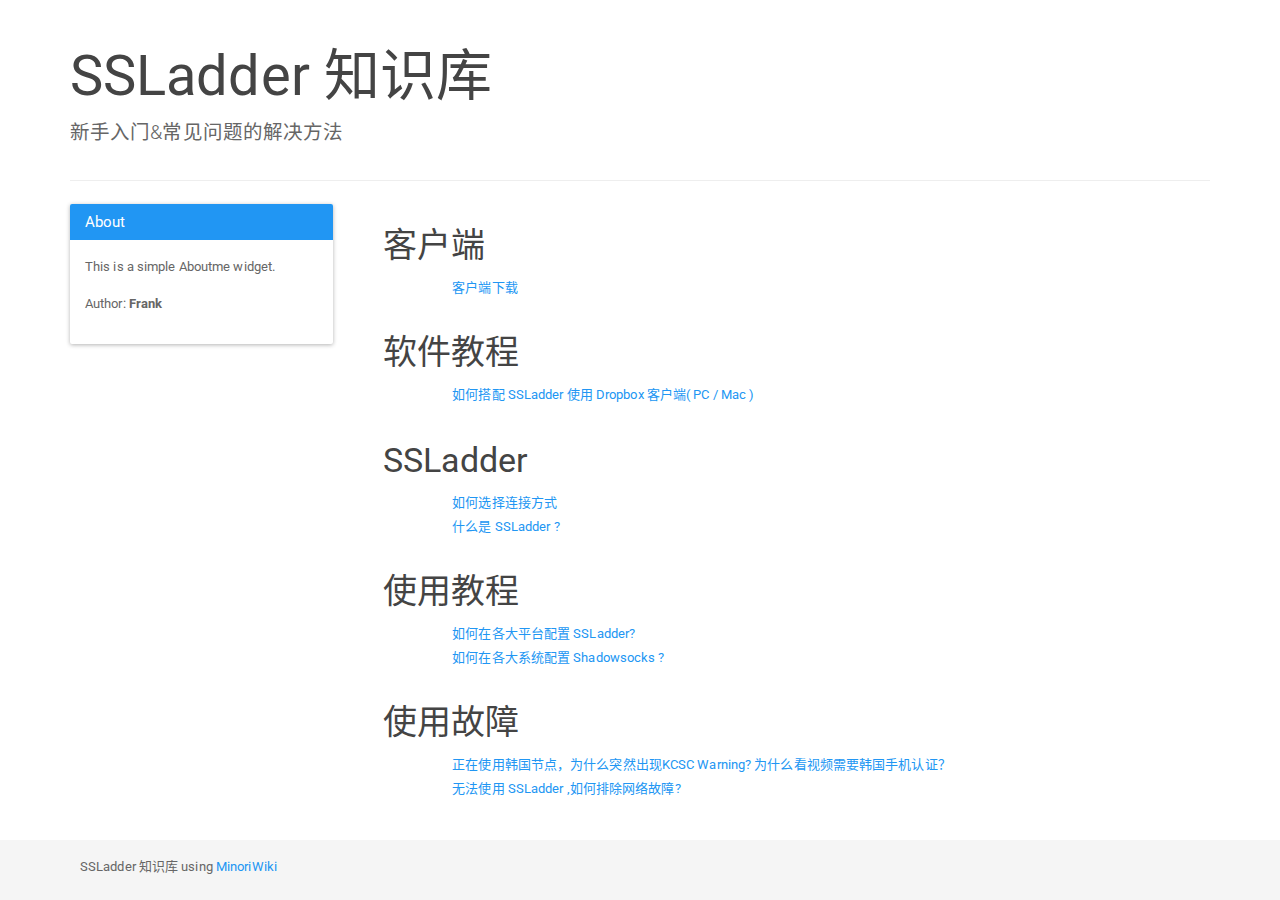
==== index.html @ 248306d1 "site update Fri Apr 15 2016 22:28:16 GMT+0800 (CST)" ====
<!DOCTYPE html>
<html lang="zh-CN">
<head>
    <meta charset="utf-8">
    <meta http-equiv="X-UA-Compatible" content="IE=edge">
    <meta name="viewport" content="width=device-width, initial-scale=1">
    <meta name="author" content="Frank">
    <meta name="description" content="SSLadder Knowledge Base">
    <title>
                SSLadder 知识库 - 新手入门&amp;常见问题的解决方法            </title>
    <link href="/assets/bootstrap.min.css" rel="stylesheet"/>
    <link href="/assets/style.css" rel="stylesheet"/>
    <script src="/assets/highlight.min.js"></script>
    <base target="_blank">
</head>
<body>
<div class="container">
    <div class="page-header">
                <h1><a href="/" class="logo-text" target="_self">SSLadder 知识库</a></h1>
        <p class="lead">新手入门&amp;常见问题的解决方法</p>
            </div>
<div class="row">
<!-- two columns -->
<div class="col-lg-3 col-md-3">
<div class="panel panel-primary">
    <div class="panel-heading">
        <h3 class="panel-title">About</h3>
    </div>
    <div class="panel-body">
        <p>This is a simple Aboutme widget.</p>
        <p>Author: <b>Frank</b></p>
    </div>
</div>
</div>
<div class="col-lg-9 col-md-9 col-sm-12">
<div class="index-content">
<div class="row">
<div class="col-md-12">
<h3>客户端</h3>
</div>
<div class="col-md-10 col-md-offset-1">
<ul class="list-unstyled">
<li>
<a href="/page/download/" target="_self">
客户端下载</a>
</li>
</ul>
</div>
</div>
<div class="row">
<div class="col-md-12">
<h3>软件教程</h3>
</div>
<div class="col-md-10 col-md-offset-1">
<ul class="list-unstyled">
<li>
<a href="/page/dropbox/" target="_self">
如何搭配 SSLadder 使用 Dropbox 客户端( PC / Mac )</a>
</li>
</ul>
</div>
</div>
<div class="row">
<div class="col-md-12">
<h3>SSLadder</h3>
</div>
<div class="col-md-10 col-md-offset-1">
<ul class="list-unstyled">
<li>
<a href="/page/how-to-choose/" target="_self">
如何选择连接方式</a>
</li>
<li>
<a href="/page/what-is-ssladder/" target="_self">
什么是 SSLadder ?</a>
</li>
</ul>
</div>
</div>
<div class="row">
<div class="col-md-12">
<h3>使用教程</h3>
</div>
<div class="col-md-10 col-md-offset-1">
<ul class="list-unstyled">
<li>
<a href="/page/how-to-use-ssladder/" target="_self">
如何在各大平台配置 SSLadder?</a>
</li>
<li>
<a href="/page/how-to-use-ss/" target="_self">
如何在各大系统配置 Shadowsocks ?</a>
</li>
</ul>
</div>
</div>
<div class="row">
<div class="col-md-12">
<h3>使用故障</h3>
</div>
<div class="col-md-10 col-md-offset-1">
<ul class="list-unstyled">
<li>
<a href="/page/korean-issue/" target="_self">
正在使用韩国节点，为什么突然出现KCSC Warning? 为什么看视频需要韩国手机认证？</a>
</li>
<li>
<a href="/page/troubleshooting/" target="_self">
无法使用 SSLadder ,如何排除网络故障?</a>
</li>
</ul>
</div>
</div>
</div>
</div>
</div>
</div>
<div class="footer">
    <div class="footer-text">
        <p>
            SSLadder 知识库 using <a href="https://github.com/phoenixlzx/MinoriWiki" target="_blank">MinoriWiki</a>
        </p>
    </div>
</div>
<script>hljs.initHighlightingOnLoad();</script>
</body>
</html>
---- assets/style.css ----
html {
    position: relative;
    min-height: 100%;
}

body {
    /* Margin bottom by footer height */
    margin-bottom: 60px;
}

img {
    max-width: 90%;
    max-height: 40em;
}

.row > h1 {
    font-size: 36px;
    border-bottom: 1px solid #eee;
}

.row > h2 {
    font-size: 30px;
}

.row > h3 {
    font-size: 26px;
}

.row > h4 {
    font-size: 22px;
}

.row > h5 {
    font-size: 18px;
}

.row > h6 {
    font-size: 16px;
}

a.anchor {
    display: inline-block;
}

a.anchor:link {
    text-decoration: none;
}

a.anchor:hover {
    text-decoration: none;
}

a.anchor:visited {
    text-decoration: none;
}

a.anchor:active {
    text-decoration: none;
}

.index-content {
    margin: 0 20px;
}

.footer {
    position: absolute;
    bottom: 0;
    width: 100%;
    /* Set the fixed height of the footer here */
    height: 60px;
    background-color: #f5f5f5;
}

.footer-text {
    margin: 15px 80px;
}

.logo-text {
    color: inherit;
    text-decoration: none;
}
.logo-text:link {
    color: inherit;
    text-decoration: none;
}
.logo-text:visited {
    color: inherit;
    text-decoration: none;
}
.logo-text:hover {
    color: inherit;
    text-decoration: none;
}
.logo-text:active {
    color: inherit;
    text-decoration: none;
}

/* highlight.js tomorrow theme */
.hljs-comment{color:#8e908c}.hljs-variable,.hljs-attribute,.hljs-tag,.hljs-regexp,.ruby .hljs-constant,.xml .hljs-tag .hljs-title,.xml .hljs-pi,.xml .hljs-doctype,.html .hljs-doctype,.css .hljs-id,.css .hljs-class,.css .hljs-pseudo{color:#c82829}.hljs-number,.hljs-preprocessor,.hljs-pragma,.hljs-built_in,.hljs-literal,.hljs-params,.hljs-constant{color:#f5871f}.ruby .hljs-class .hljs-title,.css .hljs-rule .hljs-attribute{color:#eab700}.hljs-string,.hljs-value,.hljs-inheritance,.hljs-header,.hljs-name,.ruby .hljs-symbol,.xml .hljs-cdata{color:#718c00}.hljs-title,.css .hljs-hexcolor{color:#3e999f}.hljs-function,.python .hljs-decorator,.python .hljs-title,.ruby .hljs-function .hljs-title,.ruby .hljs-title .hljs-keyword,.perl .hljs-sub,.javascript .hljs-title,.coffeescript .hljs-title{color:#4271ae}.hljs-keyword,.javascript .hljs-function{color:#8959a8}.hljs{display:block;overflow-x:auto;background:#f5f5f5;color:#4d4d4c;padding:0.5em;-webkit-text-size-adjust:none}.coffeescript .javascript,.javascript .xml,.tex .hljs-formula,.xml .javascript,.xml .vbscript,.xml .css,.xml .hljs-cdata{opacity:0.5}
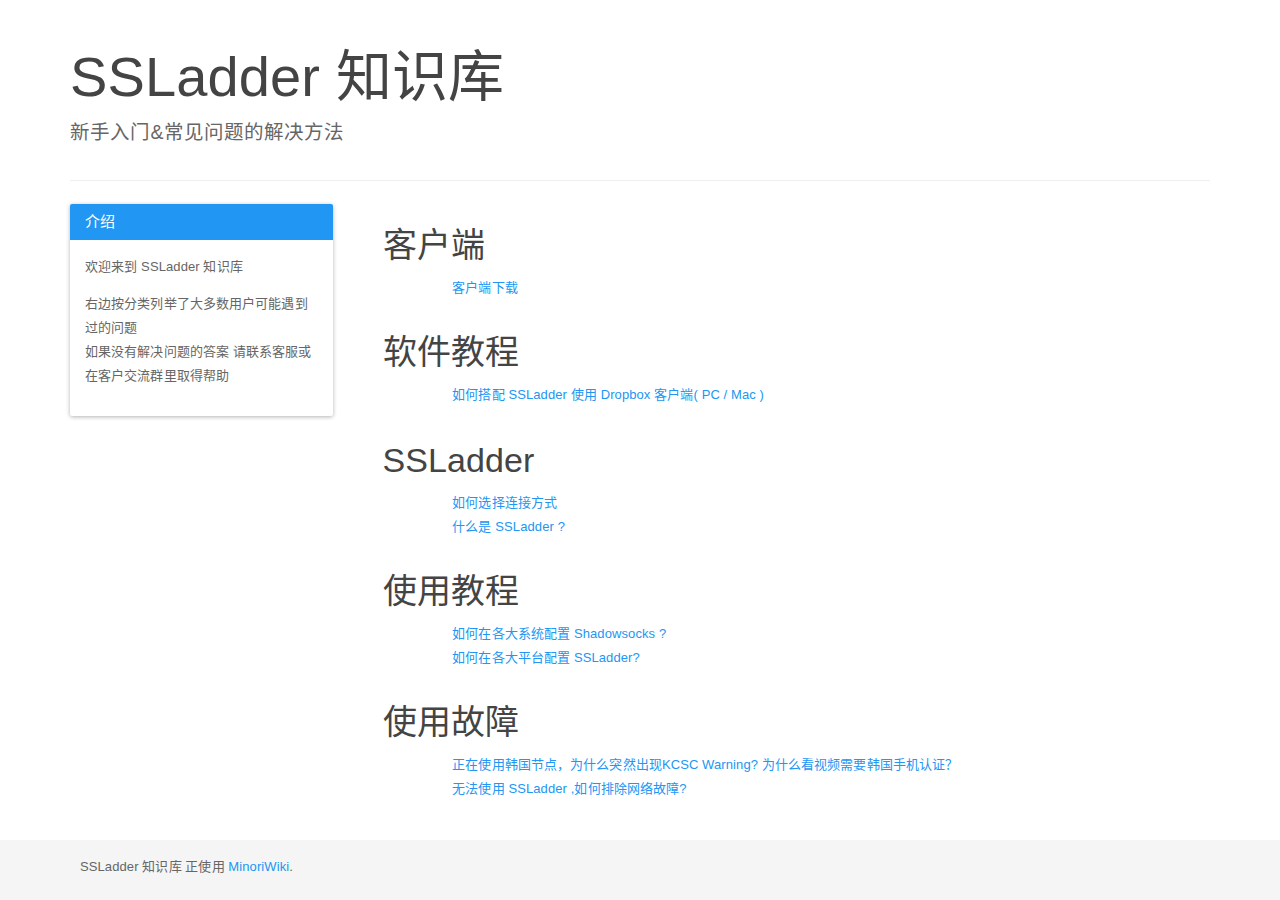
==== commit 4f90092e: "site update Fri Apr 15 2016 22:50:47 GMT+0800 (CST)" ====
--- a/index.html
+++ b/index.html
@@ -24,11 +24,13 @@
 <div class="col-lg-3 col-md-3">
 <div class="panel panel-primary">
     <div class="panel-heading">
-        <h3 class="panel-title">About</h3>
+        <h3 class="panel-title">介绍</h3>
     </div>
     <div class="panel-body">
-        <p>This is a simple Aboutme widget.</p>
-        <p>Author: <b>Frank</b></p>
+        <p>欢迎来到 SSLadder 知识库</p>
+        <p>右边按分类列举了大多数用户可能遇到过的问题
+        <br>如果没有解决问题的答案 请联系客服或在客户交流群里取得帮助
+        </p>
     </div>
 </div>
 </div>
@@ -84,12 +86,12 @@
 <div class="col-md-10 col-md-offset-1">
 <ul class="list-unstyled">
 <li>
+<a href="/page/how-to-use-ss/" target="_self">
+如何在各大系统配置 Shadowsocks ?</a>
+</li>
+<li>
 <a href="/page/how-to-use-ssladder/" target="_self">
 如何在各大平台配置 SSLadder?</a>
-</li>
-<li>
-<a href="/page/how-to-use-ss/" target="_self">
-如何在各大系统配置 Shadowsocks ?</a>
 </li>
 </ul>
 </div>
@@ -118,7 +120,7 @@
 <div class="footer">
     <div class="footer-text">
         <p>
-            SSLadder 知识库 using <a href="https://github.com/phoenixlzx/MinoriWiki" target="_blank">MinoriWiki</a>
+            SSLadder 知识库 正使用 <a href="https://github.com/phoenixlzx/MinoriWiki" target="_blank">MinoriWiki</a>.
         </p>
     </div>
 </div>
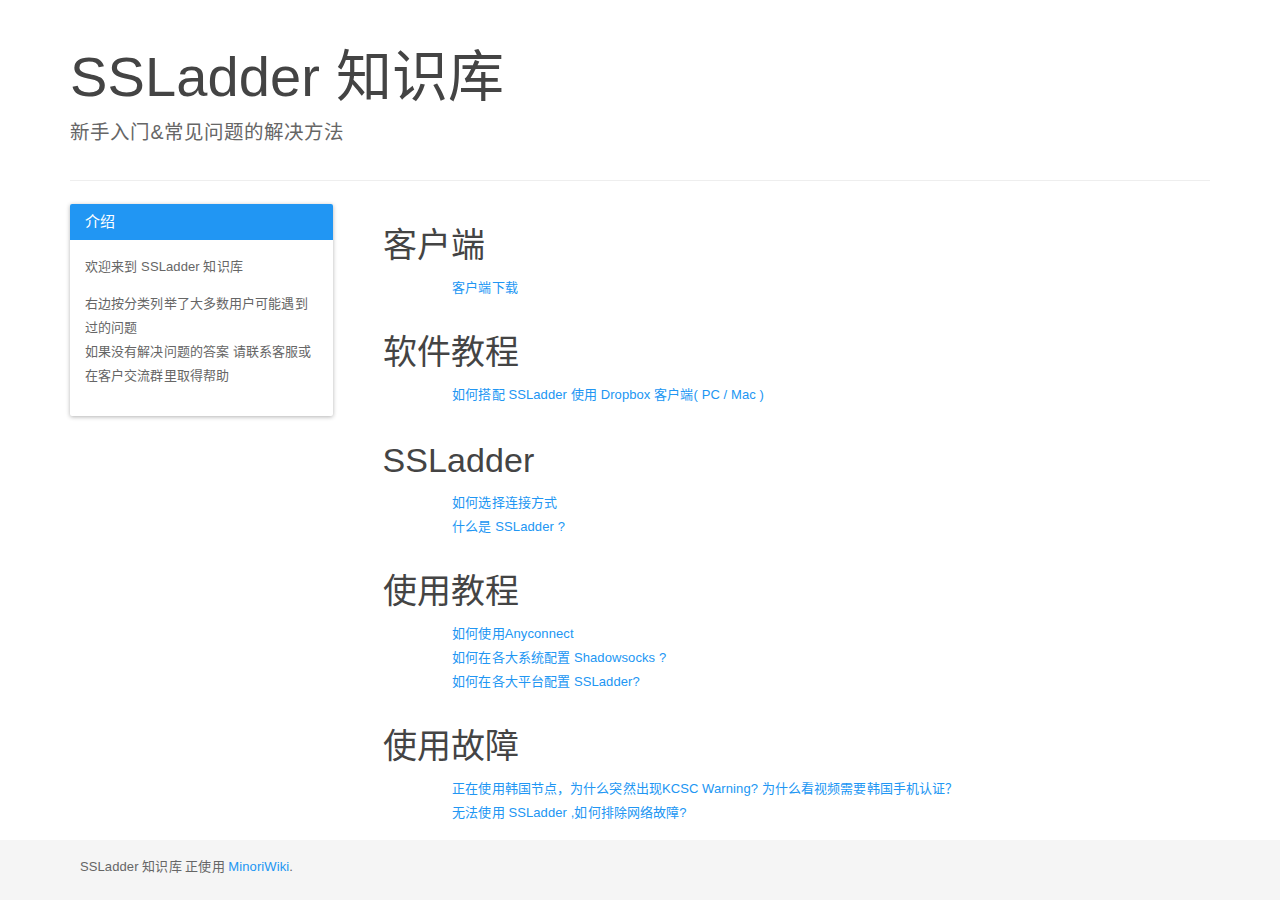
==== commit 8839a221: "site update Thu May 12 2016 14:07:48 GMT+0800 (CST)" ====
--- a/index.html
+++ b/index.html
@@ -86,6 +86,10 @@
 <div class="col-md-10 col-md-offset-1">
 <ul class="list-unstyled">
 <li>
+<a href="/page/how-to-use-ac/" target="_self">
+如何使用Anyconnect</a>
+</li>
+<li>
 <a href="/page/how-to-use-ss/" target="_self">
 如何在各大系统配置 Shadowsocks ?</a>
 </li>
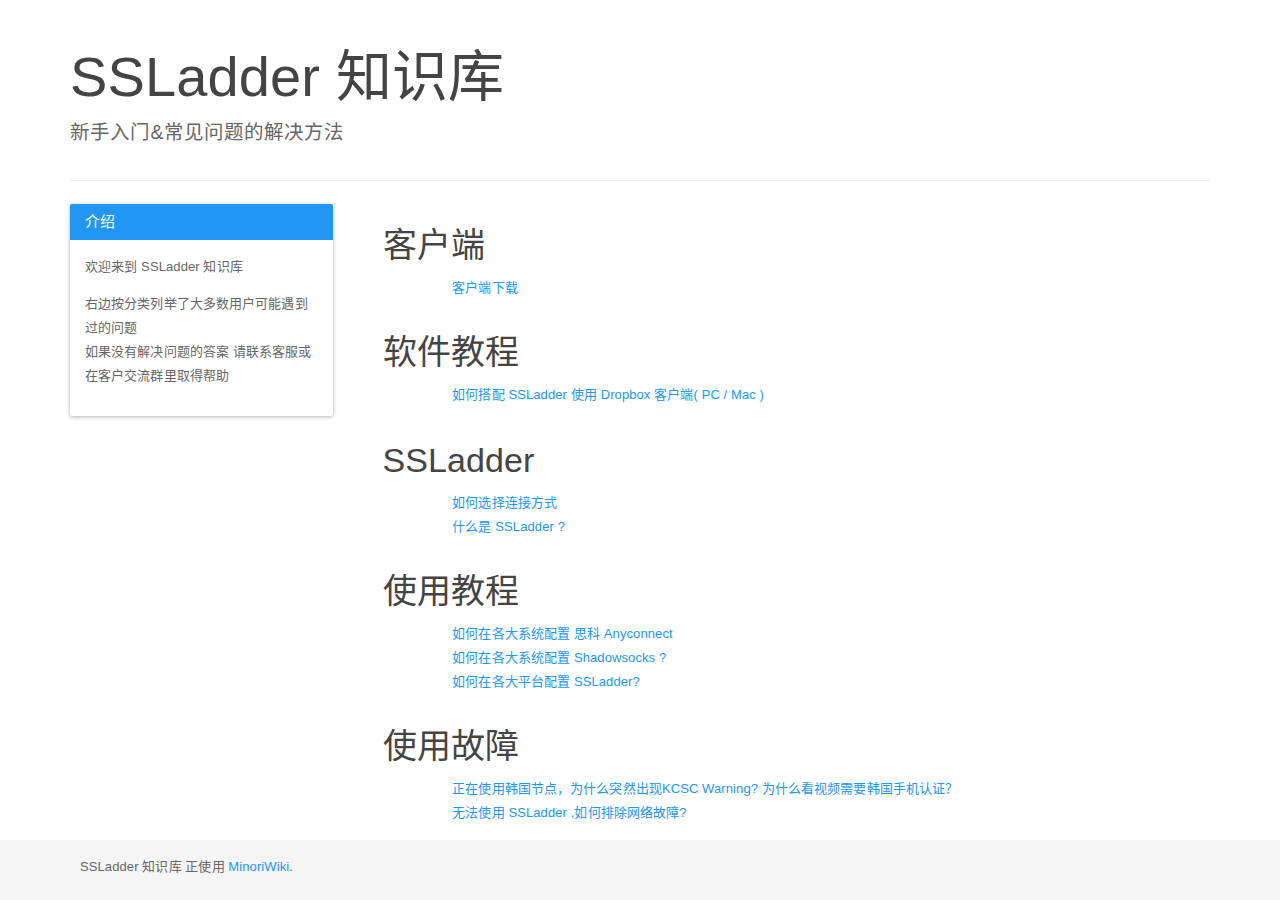
==== commit d6fe0956: "site update Thu May 12 2016 14:10:33 GMT+0800 (CST)" ====
--- a/index.html
+++ b/index.html
@@ -87,7 +87,7 @@
 <ul class="list-unstyled">
 <li>
 <a href="/page/how-to-use-ac/" target="_self">
-如何使用Anyconnect</a>
+如何在各大系统配置 思科 Anyconnect</a>
 </li>
 <li>
 <a href="/page/how-to-use-ss/" target="_self">
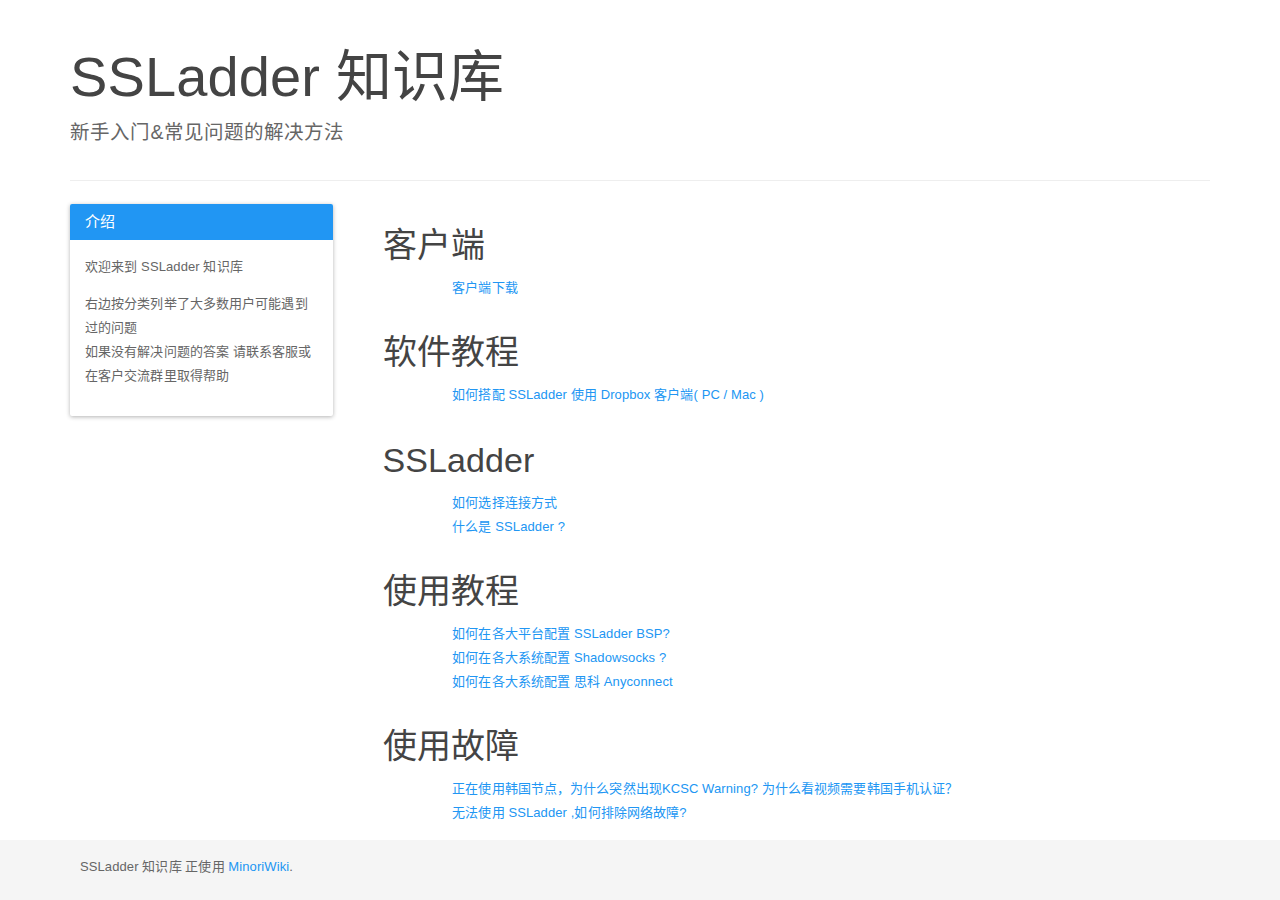
==== commit 5576b050: "site update Thu May 12 2016 18:10:01 GMT+0800 (CST)" ====
--- a/index.html
+++ b/index.html
@@ -86,16 +86,16 @@
 <div class="col-md-10 col-md-offset-1">
 <ul class="list-unstyled">
 <li>
-<a href="/page/how-to-use-ac/" target="_self">
-如何在各大系统配置 思科 Anyconnect</a>
+<a href="/page/how-to-use-bsp/" target="_self">
+如何在各大平台配置 SSLadder BSP?</a>
 </li>
 <li>
 <a href="/page/how-to-use-ss/" target="_self">
 如何在各大系统配置 Shadowsocks ?</a>
 </li>
 <li>
-<a href="/page/how-to-use-ssladder/" target="_self">
-如何在各大平台配置 SSLadder?</a>
+<a href="/page/how-to-use-z-ac/" target="_self">
+如何在各大系统配置 思科 Anyconnect</a>
 </li>
 </ul>
 </div>
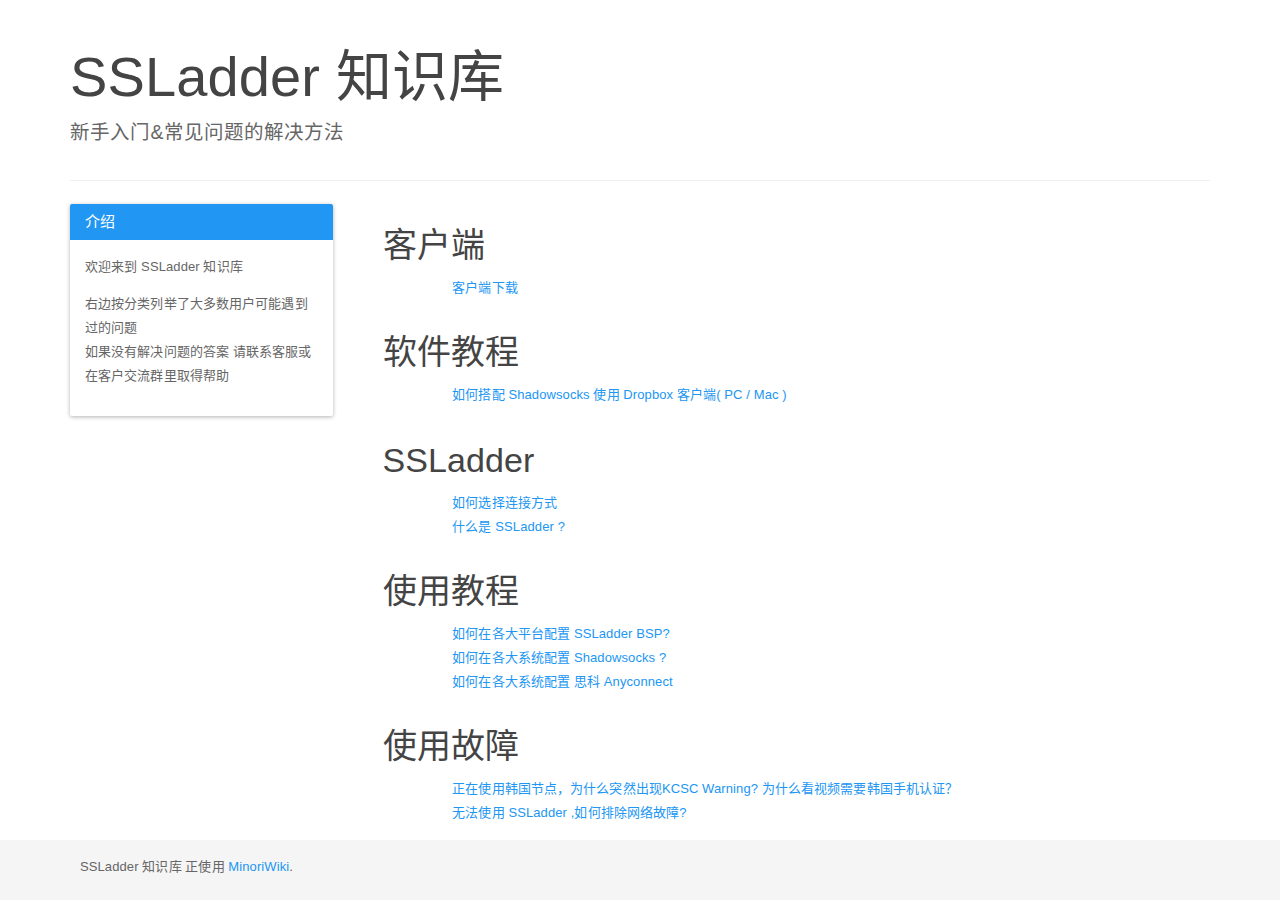
==== commit ecadd4ed: "site update Thu May 12 2016 18:10:55 GMT+0800 (CST)" ====
--- a/index.html
+++ b/index.html
@@ -57,7 +57,7 @@
 <ul class="list-unstyled">
 <li>
 <a href="/page/dropbox/" target="_self">
-如何搭配 SSLadder 使用 Dropbox 客户端( PC / Mac )</a>
+如何搭配 Shadowsocks 使用 Dropbox 客户端( PC / Mac )</a>
 </li>
 </ul>
 </div>
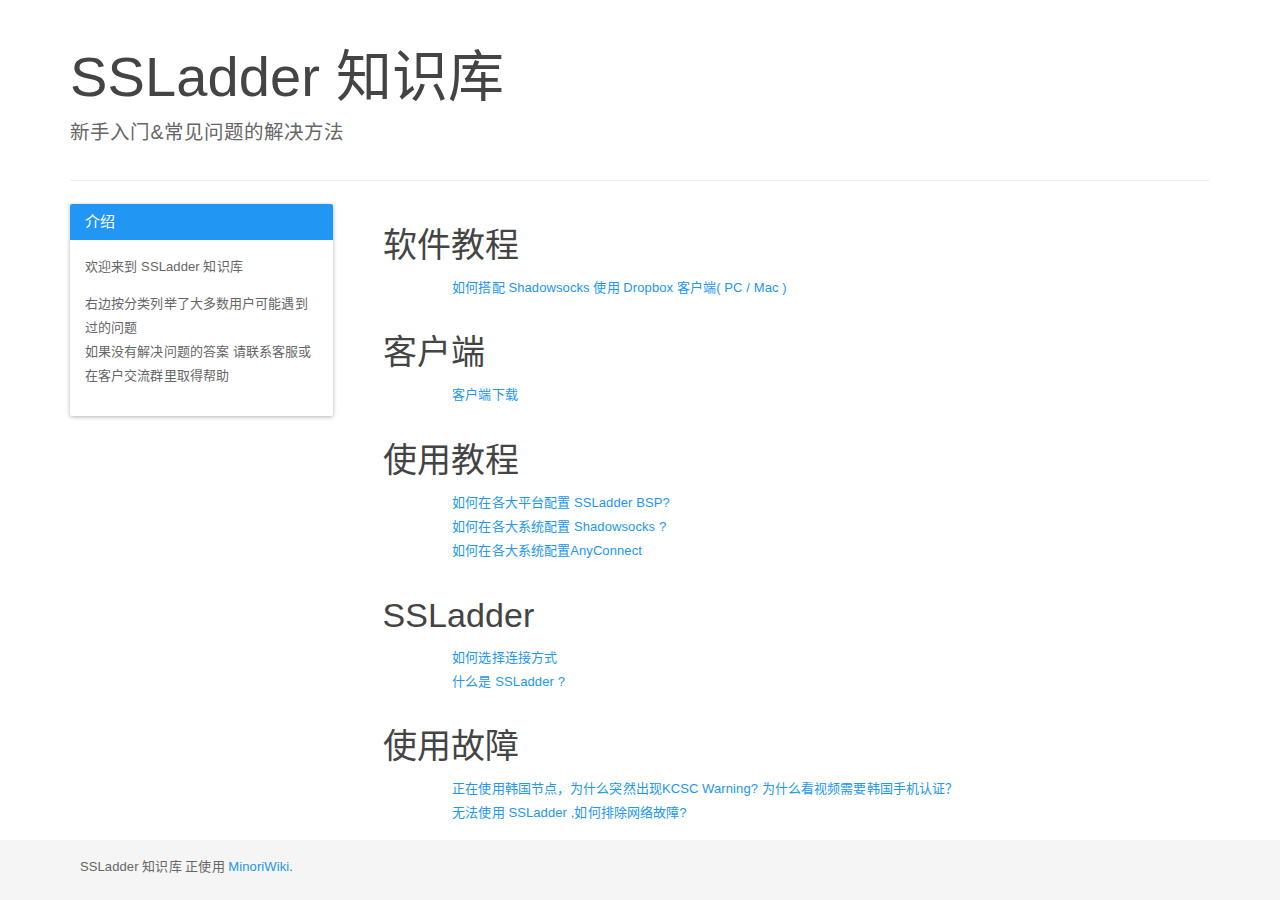
==== commit a3eee8d5: "site update Thu May 12 2016 23:08:36 GMT+0800 (CST)" ====
--- a/index.html
+++ b/index.html
@@ -38,19 +38,6 @@
 <div class="index-content">
 <div class="row">
 <div class="col-md-12">
-<h3>客户端</h3>
-</div>
-<div class="col-md-10 col-md-offset-1">
-<ul class="list-unstyled">
-<li>
-<a href="/page/download/" target="_self">
-客户端下载</a>
-</li>
-</ul>
-</div>
-</div>
-<div class="row">
-<div class="col-md-12">
 <h3>软件教程</h3>
 </div>
 <div class="col-md-10 col-md-offset-1">
@@ -64,17 +51,13 @@
 </div>
 <div class="row">
 <div class="col-md-12">
-<h3>SSLadder</h3>
+<h3>客户端</h3>
 </div>
 <div class="col-md-10 col-md-offset-1">
 <ul class="list-unstyled">
 <li>
-<a href="/page/how-to-choose/" target="_self">
-如何选择连接方式</a>
-</li>
-<li>
-<a href="/page/what-is-ssladder/" target="_self">
-什么是 SSLadder ?</a>
+<a href="/page/download/" target="_self">
+客户端下载</a>
 </li>
 </ul>
 </div>
@@ -95,7 +78,24 @@
 </li>
 <li>
 <a href="/page/how-to-use-z-ac/" target="_self">
-如何在各大系统配置 思科 Anyconnect</a>
+如何在各大系统配置AnyConnect</a>
+</li>
+</ul>
+</div>
+</div>
+<div class="row">
+<div class="col-md-12">
+<h3>SSLadder</h3>
+</div>
+<div class="col-md-10 col-md-offset-1">
+<ul class="list-unstyled">
+<li>
+<a href="/page/how-to-choose/" target="_self">
+如何选择连接方式</a>
+</li>
+<li>
+<a href="/page/what-is-ssladder/" target="_self">
+什么是 SSLadder ?</a>
 </li>
 </ul>
 </div>
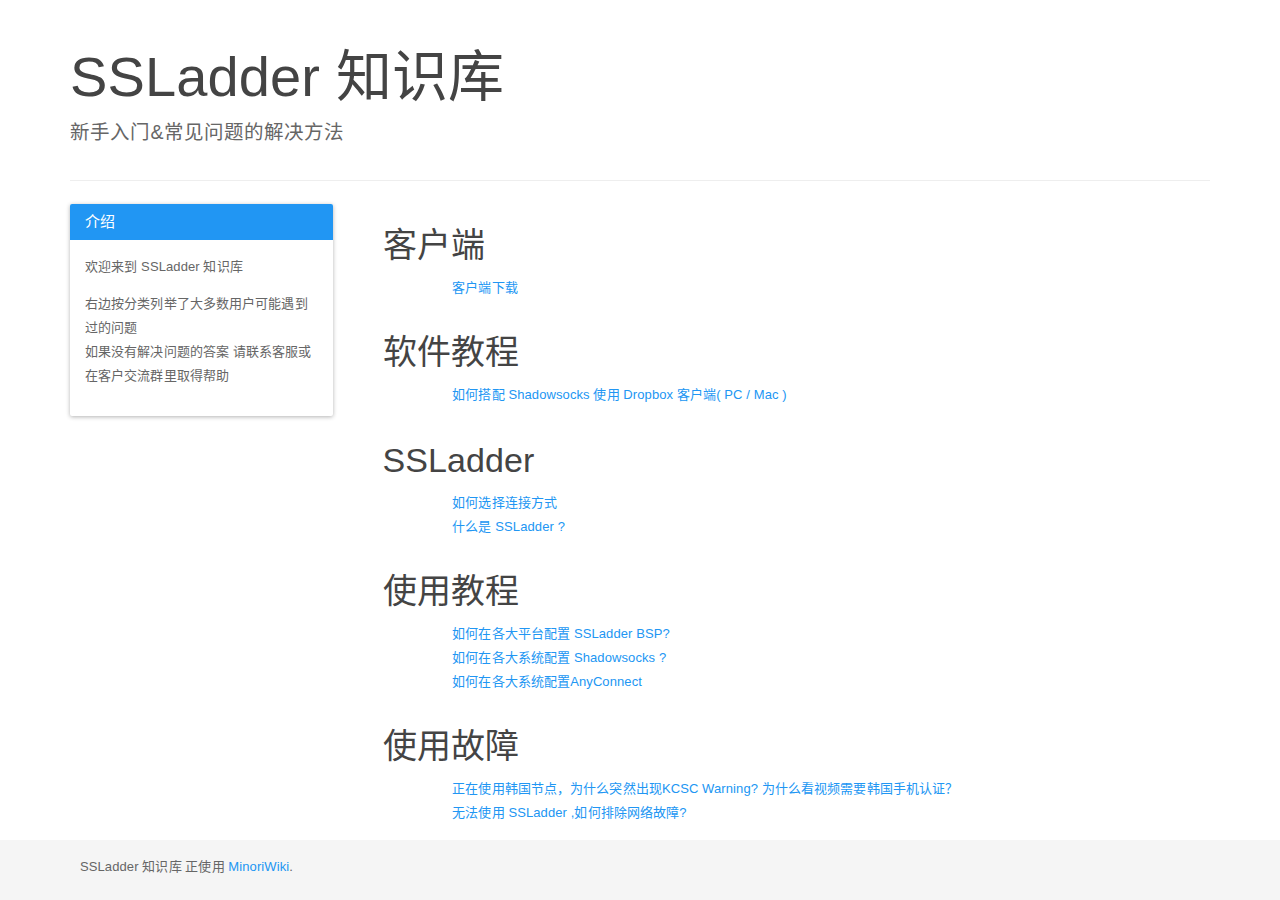
==== commit c0ec0006: "site update Thu May 12 2016 23:12:42 GMT+0800 (CST)" ====
--- a/index.html
+++ b/index.html
@@ -38,6 +38,19 @@
 <div class="index-content">
 <div class="row">
 <div class="col-md-12">
+<h3>客户端</h3>
+</div>
+<div class="col-md-10 col-md-offset-1">
+<ul class="list-unstyled">
+<li>
+<a href="/page/download/" target="_self">
+客户端下载</a>
+</li>
+</ul>
+</div>
+</div>
+<div class="row">
+<div class="col-md-12">
 <h3>软件教程</h3>
 </div>
 <div class="col-md-10 col-md-offset-1">
@@ -51,13 +64,17 @@
 </div>
 <div class="row">
 <div class="col-md-12">
-<h3>客户端</h3>
+<h3>SSLadder</h3>
 </div>
 <div class="col-md-10 col-md-offset-1">
 <ul class="list-unstyled">
 <li>
-<a href="/page/download/" target="_self">
-客户端下载</a>
+<a href="/page/how-to-choose/" target="_self">
+如何选择连接方式</a>
+</li>
+<li>
+<a href="/page/what-is-ssladder/" target="_self">
+什么是 SSLadder ?</a>
 </li>
 </ul>
 </div>
@@ -79,23 +96,6 @@
 <li>
 <a href="/page/how-to-use-z-ac/" target="_self">
 如何在各大系统配置AnyConnect</a>
-</li>
-</ul>
-</div>
-</div>
-<div class="row">
-<div class="col-md-12">
-<h3>SSLadder</h3>
-</div>
-<div class="col-md-10 col-md-offset-1">
-<ul class="list-unstyled">
-<li>
-<a href="/page/how-to-choose/" target="_self">
-如何选择连接方式</a>
-</li>
-<li>
-<a href="/page/what-is-ssladder/" target="_self">
-什么是 SSLadder ?</a>
 </li>
 </ul>
 </div>
